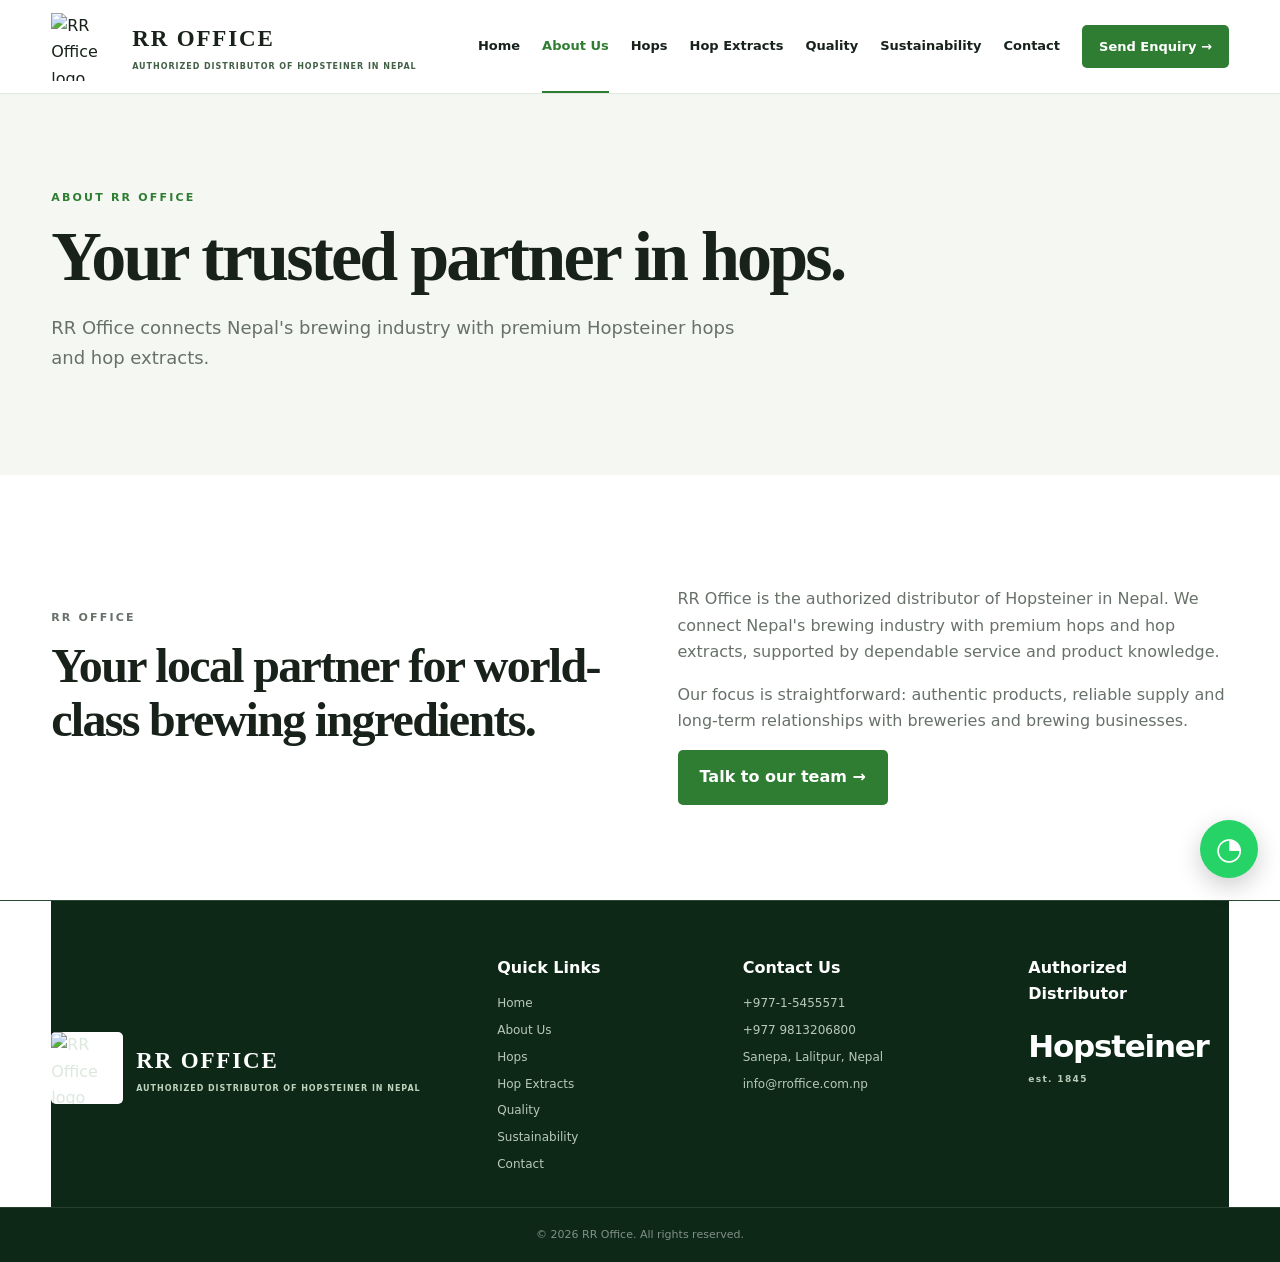
==== about.html @ d59377b9 "Add files via upload" ====
<!doctype html><html lang="en"><head><meta charset="utf-8"><meta name="viewport" content="width=device-width,initial-scale=1"><title>About RR Office | Authorized Hopsteiner Distributor Nepal</title><meta name="description" content="Learn about RR Office, the authorized distributor of Hopsteiner in Nepal."><link rel="canonical" href="https://rroffice.com.np/about.html"><link rel="icon" href="assets/logo.png"><link rel="stylesheet" href="style.css"></head><body><header class="header"><div class="container nav"><a class="brand" href="index.html"><img src="assets/logo.png" alt="RR Office logo"><div><strong>RR OFFICE</strong><small>AUTHORIZED DISTRIBUTOR OF HOPSTEINER IN NEPAL</small></div></a><button class="menu" aria-label="Open navigation">☰</button><nav id="nav"><a href="index.html">Home</a><a class="active" href="about.html">About Us</a><a class="" href="products.html">Hops</a><a class="" href="extracts.html">Hop Extracts</a><a class="" href="quality.html">Quality</a><a class="" href="sustainability.html">Sustainability</a><a class="" href="contact.html">Contact</a><a class="nav-cta" href="contact.html">Send Enquiry <span>→</span></a></nav></div></header><main><section class="page-hero"><div class="container"><p class="eyebrow">ABOUT RR OFFICE</p><h1>Your trusted partner in hops.</h1><p>RR Office connects Nepal's brewing industry with premium Hopsteiner hops and hop extracts.</p></div></section><section class="section"><div class="container two-col"><div><p class="eyebrow">RR OFFICE</p><h2>Your local partner for world-class brewing ingredients.</h2></div><div><p>RR Office is the authorized distributor of Hopsteiner in Nepal. We connect Nepal's brewing industry with premium hops and hop extracts, supported by dependable service and product knowledge.</p><p>Our focus is straightforward: authentic products, reliable supply and long-term relationships with breweries and brewing businesses.</p><a class="btn green" href="contact.html">Talk to our team →</a></div></div></section></main><footer><div class="container footer-grid"><div class="footer-brand"><img src="assets/logo.png" alt="RR Office logo"><div><strong>RR OFFICE</strong><small>AUTHORIZED DISTRIBUTOR OF HOPSTEINER IN NEPAL</small></div></div><div><h4>Quick Links</h4><a href="index.html">Home</a><a href="about.html">About Us</a><a href="products.html">Hops</a><a href="extracts.html">Hop Extracts</a><a href="quality.html">Quality</a><a href="sustainability.html">Sustainability</a><a href="contact.html">Contact</a></div><div><h4>Contact Us</h4><a href="tel:+97715455571">+977-1-5455571</a><a href="https://wa.me/9779813206800" target="_blank" rel="noopener">+977 9813206800</a><span>Sanepa, Lalitpur, Nepal</span><a href="mailto:info@rroffice.com.np">info@rroffice.com.np</a></div><div><h4>Authorized Distributor</h4><div class="hopsteiner-footer">Hopsteiner<small>est. 1845</small></div></div></div><div class="copyright">© <span id="year"></span> RR Office. All rights reserved.</div></footer><a class="wa" href="https://wa.me/9779813206800" target="_blank" rel="noopener" aria-label="WhatsApp">◔</a><script src="script.js"></script></body></html>
---- style.css ----
:root{--green:#2f7d32;--green2:#1f5a28;--dark:#0d2817;--ink:#18221b;--muted:#687169;--line:#e2e8e2;--pale:#f4f7f2;--white:#fff}*{box-sizing:border-box}html{scroll-behavior:smooth}body{margin:0;color:var(--ink);font-family:Inter,ui-sans-serif,system-ui,-apple-system,"Segoe UI",sans-serif;line-height:1.65}a{text-decoration:none;color:inherit}.container{width:min(1180px,92%);margin:auto}.header{position:sticky;top:0;z-index:50;background:rgba(255,255,255,.97);backdrop-filter:blur(14px);border-bottom:1px solid var(--line)}.nav{min-height:92px;display:flex;align-items:center;justify-content:space-between;gap:25px}.brand,.footer-brand{display:flex;align-items:center;gap:13px}.brand img{width:68px;height:68px;object-fit:contain}.brand strong,.footer-brand strong{display:block;font-family:Georgia,serif;font-size:23px;letter-spacing:.08em}.brand small,.footer-brand small{display:block;font-size:8px;letter-spacing:.12em;font-weight:800;color:#426046;margin-top:2px}nav{display:flex;align-items:center;gap:22px;font-size:13px;font-weight:650}nav a{padding:35px 0;border-bottom:2px solid transparent;white-space:nowrap}nav a.active,nav a:hover{color:var(--green);border-color:var(--green)}.nav-cta{background:var(--green);color:#fff!important;padding:11px 17px!important;border-radius:5px;border:0!important}.menu{display:none;border:0;background:none;font-size:25px}.hero{position:relative;min-height:580px;background:linear-gradient(90deg,rgba(8,35,16,.84),rgba(8,35,16,.35)),url("assets/hero-hops.png") center/cover}.hero-overlay{position:absolute;inset:0;background:linear-gradient(90deg,rgba(5,27,11,.75),transparent 70%)}.hero-content{position:relative;z-index:2;min-height:580px;display:flex;align-items:center;justify-content:space-between;gap:50px;color:#fff}.hero-copy{max-width:650px}.eyebrow{font-size:11px;letter-spacing:.2em;font-weight:850;color:var(--green);margin:0 0 12px}.eyebrow.light{color:#c7e5c5}.hero h1{font:600 clamp(47px,6vw,76px)/1.04 Georgia,serif;letter-spacing:-.04em;margin:0 0 22px}.hero h1 em{color:#d5eacb;font-style:normal}.hero-copy>p:not(.eyebrow){font-size:18px;max-width:650px;color:#f0f5ef}.actions{display:flex;gap:12px;flex-wrap:wrap;margin-top:28px}.btn{display:inline-flex;align-items:center;gap:18px;padding:13px 21px;border-radius:5px;font-weight:800;border:1px solid transparent}.btn.green{background:var(--green);color:#fff}.btn.green:hover{background:var(--green2)}.btn.white{background:#fff;color:var(--green2)}.outline-light{border-color:rgba(255,255,255,.55);color:#fff}.partner-badge{text-align:center;min-width:300px;padding:28px;border-left:1px solid rgba(255,255,255,.5)}.partner-word{font-size:48px;font-weight:800;letter-spacing:-.06em}.partner-badge small{display:block}.partner-badge b{display:block;letter-spacing:.3em;font-size:11px;margin-top:22px;line-height:1.8}.trust-strip{background:#fff;border-bottom:1px solid var(--line)}.trust-grid{display:grid;grid-template-columns:repeat(4,1fr);padding:25px 0;gap:20px}.trust-grid>div{display:flex;gap:14px;align-items:center}.trust-icon{font-size:27px;color:var(--green);font-weight:900}.trust-grid b,.trust-grid small{display:block}.trust-grid b{font-size:14px}.trust-grid small{font-size:11px;color:var(--muted)}.section{padding:95px 0}.pale{background:var(--pale)}h2{font:600 clamp(34px,4vw,48px)/1.12 Georgia,serif;letter-spacing:-.035em;margin:0 0 20px}.product-layout{display:grid;grid-template-columns:.8fr 1.2fr;gap:65px;align-items:center}.intro-copy p:not(.eyebrow){color:var(--muted);max-width:470px}.product-tiles{display:grid;grid-template-columns:1fr 1fr;gap:18px}.photo-tile{min-height:310px;border-radius:8px;position:relative;overflow:hidden;padding:25px;display:flex;align-items:end;color:#fff;background-size:cover;background-position:center}.hops-tile{background-image:linear-gradient(0deg,rgba(8,40,15,.86),rgba(8,40,15,.08)),url("https://images.unsplash.com/photo-1504198453319-5ce911bafcde?auto=format&fit=crop&w=1000&q=80")}.extract-tile{background-image:linear-gradient(0deg,rgba(8,40,15,.9),rgba(8,40,15,.08)),url("https://images.unsplash.com/photo-1572119865084-43c285814d63?auto=format&fit=crop&w=1000&q=80")}.photo-tile h3{font:600 27px Georgia,serif;margin:0}.photo-tile p{margin:4px 0 0;font-size:13px;color:#dce9dc}.photo-tile>span{position:absolute;right:18px;bottom:18px;border:1px solid rgba(255,255,255,.6);border-radius:50%;width:35px;height:35px;display:grid;place-items:center}.partner-section{padding:0}.partner-layout{display:grid;grid-template-columns:1.05fr .95fr;min-height:470px}.brew-image{background:linear-gradient(90deg,rgba(10,35,17,.1),rgba(10,35,17,.25)),url("https://images.unsplash.com/photo-1516455207990-7a41ce80f7ee?auto=format&fit=crop&w=1400&q=85") center/cover;position:relative}.brew-label{position:absolute;bottom:28px;left:28px;background:rgba(13,40,23,.85);color:#fff;padding:10px 15px;font-size:10px;letter-spacing:.15em;font-weight:800}.partner-copy{padding:70px 8%;display:flex;flex-direction:column;justify-content:center}.partner-copy h2{font-size:58px;margin-bottom:10px}.partner-copy>p:not(.eyebrow){color:var(--muted)}.feature-list{display:grid;grid-template-columns:repeat(3,1fr);gap:15px;margin:25px 0}.feature-list div{border-left:2px solid var(--green);padding-left:12px}.feature-list b,.feature-list span{display:block}.feature-list b{font-size:16px}.feature-list span{font-size:11px;color:var(--muted)}.text-link{color:var(--green);font-weight:800}.section-head{display:flex;justify-content:space-between;align-items:end;margin-bottom:38px}.variety-grid{display:grid;grid-template-columns:repeat(6,1fr);gap:14px}.variety{border:1px solid var(--line);background:#fff;border-radius:7px;padding:14px;text-align:center;transition:.2s}.variety:hover{transform:translateY(-4px);box-shadow:0 12px 30px rgba(20,60,20,.08)}.hop-art{height:150px;display:grid;place-items:center;background:linear-gradient(145deg,#f8faf6,#edf4e9);font-size:74px}.variety h3{font:600 18px Georgia,serif;margin:12px 0 5px}.variety small{font-size:8px;color:var(--muted);letter-spacing:.07em}.large{grid-template-columns:repeat(3,1fr)}.large .variety{padding:22px}.large .hop-art{height:210px}.large .variety h3{font-size:24px}.large .variety .text-link{display:block;margin-top:15px}.cta{background:var(--green2);color:#fff;padding:60px 0}.cta-inner{display:flex;justify-content:space-between;align-items:center;gap:30px}.cta h2{margin:0}.page-hero{padding:95px 0 85px;background:var(--pale)}.page-hero h1{font:600 clamp(43px,6vw,70px)/1.05 Georgia,serif;max-width:900px;margin:0 0 20px;letter-spacing:-.04em}.page-hero>div>p:last-child{max-width:700px;color:var(--muted);font-size:18px}.two-col{display:grid;grid-template-columns:1fr 1fr;gap:75px;align-items:center}.two-col p{color:var(--muted)}.cards-3{display:grid;grid-template-columns:repeat(3,1fr);gap:20px}.info-card{padding:32px;border:1px solid var(--line);background:#fff;border-radius:8px}.info-card h3{font:600 24px Georgia,serif;margin:15px 0 8px}.info-card p{color:var(--muted)}.big-icon{display:grid;place-items:center;width:48px;height:48px;border-radius:50%;background:var(--pale);color:var(--green);font-weight:900}.callout{margin-top:28px;padding:24px;background:var(--pale);display:flex;align-items:center;gap:22px;border-radius:7px}.callout b{font-size:16px}.callout span{color:var(--muted);flex:1}.contact-grid{display:grid;grid-template-columns:.85fr 1.15fr;gap:80px}.contact-details p{margin:25px 0}.contact-details a{color:var(--green);font-weight:750}.form{border:1px solid var(--line);padding:34px;border-radius:8px}.form h3{font:600 30px Georgia,serif;margin-top:0}.form label{display:block;font-size:12px;font-weight:750;margin:14px 0}.form input,.form textarea{width:100%;display:block;margin-top:6px;border:1px solid #cfd9cf;border-radius:5px;padding:12px;font:inherit}.form small{display:block;color:var(--muted);margin-top:12px}.footer-brand img{width:72px;height:72px;object-fit:contain;background:#fff;border-radius:5px}.footer-brand strong{color:#fff}.footer-brand small{color:#bdd3bd}.footer-grid{background:var(--dark);color:#dce8dd;padding:55px 0 25px;display:grid;grid-template-columns:2fr 1fr 1.2fr 1fr;gap:45px}.footer-grid:before{content:"";position:absolute;left:0;right:0;height:1px;background:#2c4933;margin-top:-55px}.footer-grid h4{color:#fff;margin:0 0 13px}.footer-grid a,.footer-grid span{display:block;font-size:12px;margin:7px 0;color:#b9c8ba}.hopsteiner-footer{font-size:31px;color:#fff;font-weight:800;letter-spacing:-.04em}.hopsteiner-footer small{display:block;font-size:9px;letter-spacing:.15em;color:#b9cdb9}.copyright{background:var(--dark);color:#819185;text-align:center;border-top:1px solid #27402d;padding:18px;font-size:11px}.wa{position:fixed;right:22px;bottom:22px;z-index:60;width:58px;height:58px;border-radius:50%;background:#25d366;color:#fff;display:grid;place-items:center;font-size:31px;box-shadow:0 8px 25px rgba(0,0,0,.2)}@media(max-width:1000px){nav{gap:12px}.brand small{font-size:7px}.variety-grid{grid-template-columns:repeat(3,1fr)}.hero-content{flex-direction:column;justify-content:center;align-items:flex-start;padding:70px 0}.partner-badge{border-left:0;border-top:1px solid rgba(255,255,255,.5);width:100%;text-align:left;padding-left:0}.footer-grid{grid-template-columns:2fr 1fr 1fr}}@media(max-width:760px){.nav{min-height:72px}.brand img{width:55px;height:55px}.brand strong{font-size:18px}.brand small{font-size:6px}.menu{display:block}nav{display:none;position:absolute;left:0;right:0;top:72px;background:#fff;padding:10px 5%;flex-direction:column;align-items:stretch;gap:0;border-bottom:1px solid var(--line)}nav.open{display:flex}nav a{padding:11px 0;border:0}.nav-cta{text-align:center;margin:8px 0}.hero,.hero-content{min-height:650px}.hero{background-position:center}.hero h1{font-size:48px}.partner-badge{min-width:0}.trust-grid{grid-template-columns:1fr 1fr}.section{padding:65px 0}.product-layout,.partner-layout,.two-col,.contact-grid{grid-template-columns:1fr;gap:35px}.product-tiles{grid-template-columns:1fr}.photo-tile{min-height:260px}.partner-copy{padding:55px 0}.feature-list{grid-template-columns:1fr}.section-head,.cta-inner{align-items:flex-start;flex-direction:column}.variety-grid,.large,.cards-3{grid-template-columns:1fr 1fr}.page-hero{padding:65px 0}.callout{flex-direction:column;align-items:flex-start}.footer-grid{grid-template-columns:1fr 1fr;gap:30px}.footer-grid>div:first-child{grid-column:1/-1}}@media(max-width:480px){.variety-grid,.large,.cards-3,.trust-grid{grid-template-columns:1fr}.hero h1{font-size:43px}.footer-grid{grid-template-columns:1fr}}
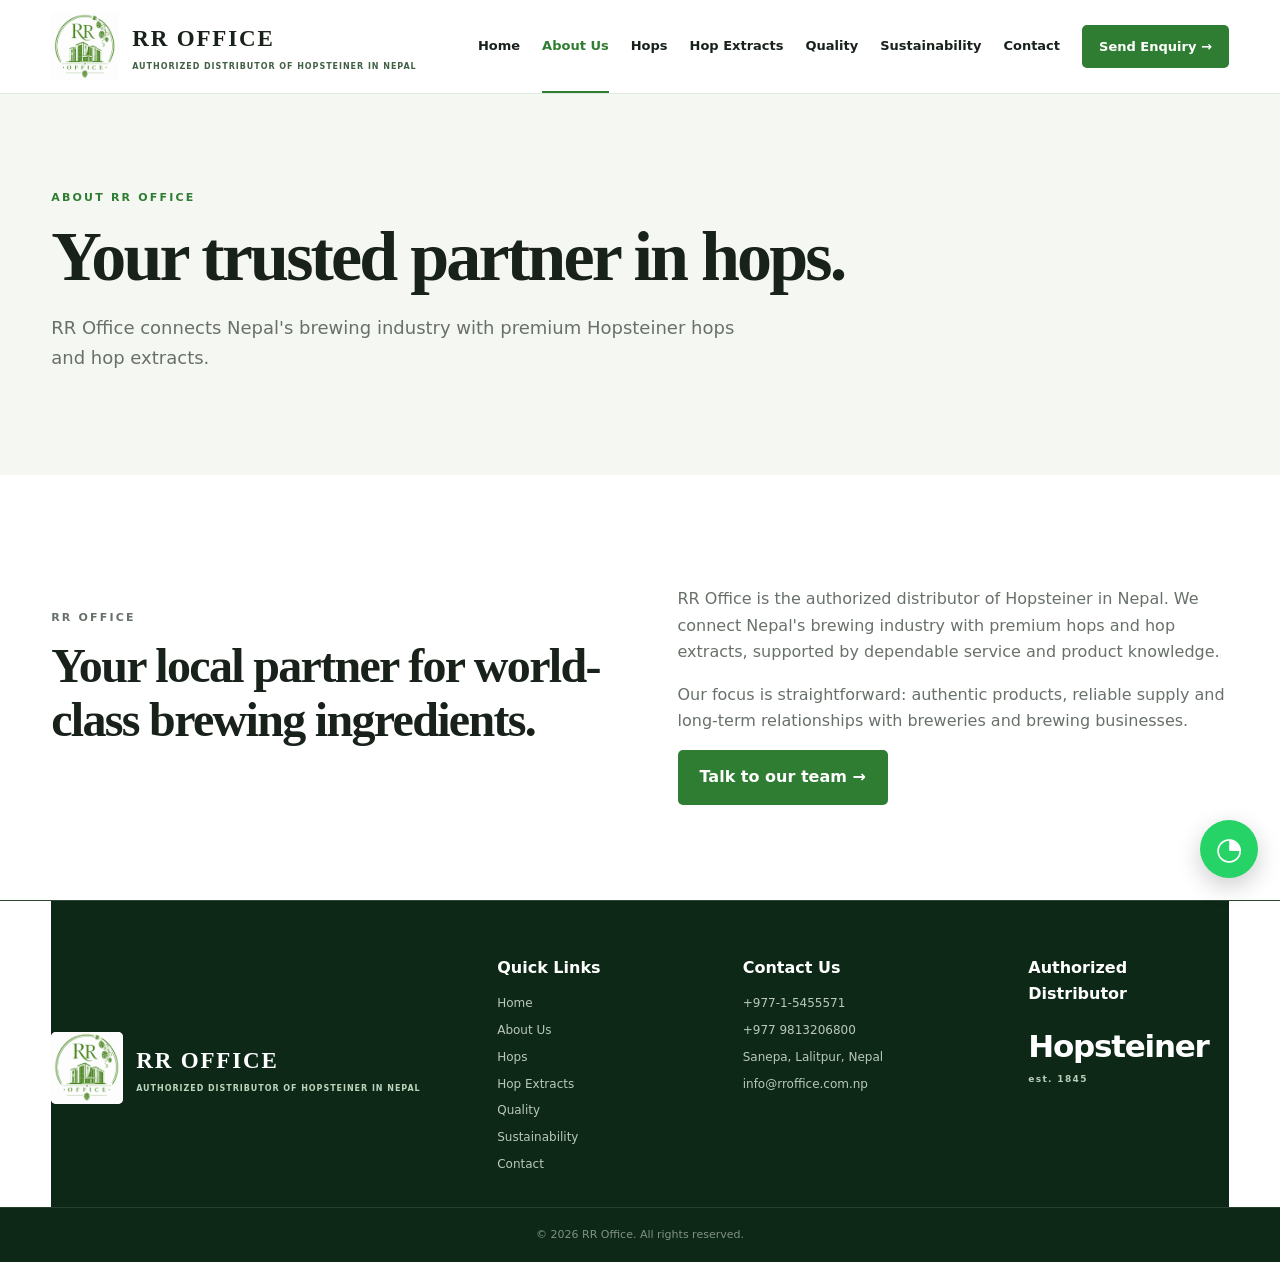
==== commit ab888497: "Add files via upload" ====
--- a/about.html
+++ b/about.html
@@ -1 +1 @@
-<!doctype html><html lang="en"><head><meta charset="utf-8"><meta name="viewport" content="width=device-width,initial-scale=1"><title>About RR Office | Authorized Hopsteiner Distributor Nepal</title><meta name="description" content="Learn about RR Office, the authorized distributor of Hopsteiner in Nepal."><link rel="canonical" href="https://rroffice.com.np/about.html"><link rel="icon" href="assets/logo.png"><link rel="stylesheet" href="style.css"></head><body><header class="header"><div class="container nav"><a class="brand" href="index.html"><img src="assets/logo.png" alt="RR Office logo"><div><strong>RR OFFICE</strong><small>AUTHORIZED DISTRIBUTOR OF HOPSTEINER IN NEPAL</small></div></a><button class="menu" aria-label="Open navigation">☰</button><nav id="nav"><a href="index.html">Home</a><a class="active" href="about.html">About Us</a><a class="" href="products.html">Hops</a><a class="" href="extracts.html">Hop Extracts</a><a class="" href="quality.html">Quality</a><a class="" href="sustainability.html">Sustainability</a><a class="" href="contact.html">Contact</a><a class="nav-cta" href="contact.html">Send Enquiry <span>→</span></a></nav></div></header><main><section class="page-hero"><div class="container"><p class="eyebrow">ABOUT RR OFFICE</p><h1>Your trusted partner in hops.</h1><p>RR Office connects Nepal's brewing industry with premium Hopsteiner hops and hop extracts.</p></div></section><section class="section"><div class="container two-col"><div><p class="eyebrow">RR OFFICE</p><h2>Your local partner for world-class brewing ingredients.</h2></div><div><p>RR Office is the authorized distributor of Hopsteiner in Nepal. We connect Nepal's brewing industry with premium hops and hop extracts, supported by dependable service and product knowledge.</p><p>Our focus is straightforward: authentic products, reliable supply and long-term relationships with breweries and brewing businesses.</p><a class="btn green" href="contact.html">Talk to our team →</a></div></div></section></main><footer><div class="container footer-grid"><div class="footer-brand"><img src="assets/logo.png" alt="RR Office logo"><div><strong>RR OFFICE</strong><small>AUTHORIZED DISTRIBUTOR OF HOPSTEINER IN NEPAL</small></div></div><div><h4>Quick Links</h4><a href="index.html">Home</a><a href="about.html">About Us</a><a href="products.html">Hops</a><a href="extracts.html">Hop Extracts</a><a href="quality.html">Quality</a><a href="sustainability.html">Sustainability</a><a href="contact.html">Contact</a></div><div><h4>Contact Us</h4><a href="tel:+97715455571">+977-1-5455571</a><a href="https://wa.me/9779813206800" target="_blank" rel="noopener">+977 9813206800</a><span>Sanepa, Lalitpur, Nepal</span><a href="mailto:info@rroffice.com.np">info@rroffice.com.np</a></div><div><h4>Authorized Distributor</h4><div class="hopsteiner-footer">Hopsteiner<small>est. 1845</small></div></div></div><div class="copyright">© <span id="year"></span> RR Office. All rights reserved.</div></footer><a class="wa" href="https://wa.me/9779813206800" target="_blank" rel="noopener" aria-label="WhatsApp">◔</a><script src="script.js"></script></body></html>+<!doctype html><html lang="en"><head><meta charset="utf-8"><meta name="viewport" content="width=device-width,initial-scale=1"><title>About RR Office | Hopsteiner Distributor Nepal</title><meta name="description" content="Learn about RR Office, the authorized Hopsteiner distributor in Nepal, supplying premium hops and hop extracts to breweries across Nepal."><link rel="canonical" href="https://rroffice.com.np/about.html"><meta property="og:title" content="About RR Office | Hopsteiner Distributor Nepal"><meta property="og:description" content="Learn about RR Office, the authorized Hopsteiner distributor in Nepal, supplying premium hops and hop extracts to breweries across Nepal."><meta property="og:type" content="website"><meta property="og:url" content="https://rroffice.com.np/about.html"><meta property="og:site_name" content="RR Office"><link rel="icon" href="assets/logo.png"><link rel="stylesheet" href="style.css"></head><body><header class="header"><div class="container nav"><a class="brand" href="index.html"><img src="assets/logo.png" alt="RR Office logo"><div><strong>RR OFFICE</strong><small>AUTHORIZED DISTRIBUTOR OF HOPSTEINER IN NEPAL</small></div></a><button class="menu" aria-label="Open navigation">☰</button><nav id="nav"><a href="index.html">Home</a><a class="active" href="about.html">About Us</a><a class="" href="products.html">Hops</a><a class="" href="extracts.html">Hop Extracts</a><a class="" href="quality.html">Quality</a><a class="" href="sustainability.html">Sustainability</a><a class="" href="contact.html">Contact</a><a class="nav-cta" href="contact.html">Send Enquiry <span>→</span></a></nav></div></header><main><section class="page-hero"><div class="container"><p class="eyebrow">ABOUT RR OFFICE</p><h1>Your trusted partner in hops.</h1><p>RR Office connects Nepal's brewing industry with premium Hopsteiner hops and hop extracts.</p></div></section><section class="section"><div class="container two-col"><div><p class="eyebrow">RR OFFICE</p><h2>Your local partner for world-class brewing ingredients.</h2></div><div><p>RR Office is the authorized distributor of Hopsteiner in Nepal. We connect Nepal's brewing industry with premium hops and hop extracts, supported by dependable service and product knowledge.</p><p>Our focus is straightforward: authentic products, reliable supply and long-term relationships with breweries and brewing businesses.</p><a class="btn green" href="contact.html">Talk to our team →</a></div></div></section></main><footer><div class="container footer-grid"><div class="footer-brand"><img src="assets/logo.png" alt="RR Office logo"><div><strong>RR OFFICE</strong><small>AUTHORIZED DISTRIBUTOR OF HOPSTEINER IN NEPAL</small></div></div><div><h4>Quick Links</h4><a href="index.html">Home</a><a href="about.html">About Us</a><a href="products.html">Hops</a><a href="extracts.html">Hop Extracts</a><a href="quality.html">Quality</a><a href="sustainability.html">Sustainability</a><a href="contact.html">Contact</a></div><div><h4>Contact Us</h4><a href="tel:+97715455571">+977-1-5455571</a><a href="https://wa.me/9779813206800" target="_blank" rel="noopener">+977 9813206800</a><span>Sanepa, Lalitpur, Nepal</span><a href="mailto:info@rroffice.com.np">info@rroffice.com.np</a></div><div><h4>Authorized Distributor</h4><div class="hopsteiner-footer">Hopsteiner<small>est. 1845</small></div></div></div><div class="copyright">© <span id="year"></span> RR Office. All rights reserved.</div></footer><a class="wa" href="https://wa.me/9779813206800" target="_blank" rel="noopener" aria-label="WhatsApp">◔</a><script src="script.js"></script></body></html>
--- a/style.css
+++ b/style.css
@@ -1 +1,17 @@
 :root{--green:#2f7d32;--green2:#1f5a28;--dark:#0d2817;--ink:#18221b;--muted:#687169;--line:#e2e8e2;--pale:#f4f7f2;--white:#fff}*{box-sizing:border-box}html{scroll-behavior:smooth}body{margin:0;color:var(--ink);font-family:Inter,ui-sans-serif,system-ui,-apple-system,"Segoe UI",sans-serif;line-height:1.65}a{text-decoration:none;color:inherit}.container{width:min(1180px,92%);margin:auto}.header{position:sticky;top:0;z-index:50;background:rgba(255,255,255,.97);backdrop-filter:blur(14px);border-bottom:1px solid var(--line)}.nav{min-height:92px;display:flex;align-items:center;justify-content:space-between;gap:25px}.brand,.footer-brand{display:flex;align-items:center;gap:13px}.brand img{width:68px;height:68px;object-fit:contain}.brand strong,.footer-brand strong{display:block;font-family:Georgia,serif;font-size:23px;letter-spacing:.08em}.brand small,.footer-brand small{display:block;font-size:8px;letter-spacing:.12em;font-weight:800;color:#426046;margin-top:2px}nav{display:flex;align-items:center;gap:22px;font-size:13px;font-weight:650}nav a{padding:35px 0;border-bottom:2px solid transparent;white-space:nowrap}nav a.active,nav a:hover{color:var(--green);border-color:var(--green)}.nav-cta{background:var(--green);color:#fff!important;padding:11px 17px!important;border-radius:5px;border:0!important}.menu{display:none;border:0;background:none;font-size:25px}.hero{position:relative;min-height:580px;background:linear-gradient(90deg,rgba(8,35,16,.84),rgba(8,35,16,.35)),url("assets/hero-hops.png") center/cover}.hero-overlay{position:absolute;inset:0;background:linear-gradient(90deg,rgba(5,27,11,.75),transparent 70%)}.hero-content{position:relative;z-index:2;min-height:580px;display:flex;align-items:center;justify-content:space-between;gap:50px;color:#fff}.hero-copy{max-width:650px}.eyebrow{font-size:11px;letter-spacing:.2em;font-weight:850;color:var(--green);margin:0 0 12px}.eyebrow.light{color:#c7e5c5}.hero h1{font:600 clamp(47px,6vw,76px)/1.04 Georgia,serif;letter-spacing:-.04em;margin:0 0 22px}.hero h1 em{color:#d5eacb;font-style:normal}.hero-copy>p:not(.eyebrow){font-size:18px;max-width:650px;color:#f0f5ef}.actions{display:flex;gap:12px;flex-wrap:wrap;margin-top:28px}.btn{display:inline-flex;align-items:center;gap:18px;padding:13px 21px;border-radius:5px;font-weight:800;border:1px solid transparent}.btn.green{background:var(--green);color:#fff}.btn.green:hover{background:var(--green2)}.btn.white{background:#fff;color:var(--green2)}.outline-light{border-color:rgba(255,255,255,.55);color:#fff}.partner-badge{text-align:center;min-width:300px;padding:28px;border-left:1px solid rgba(255,255,255,.5)}.partner-word{font-size:48px;font-weight:800;letter-spacing:-.06em}.partner-badge small{display:block}.partner-badge b{display:block;letter-spacing:.3em;font-size:11px;margin-top:22px;line-height:1.8}.trust-strip{background:#fff;border-bottom:1px solid var(--line)}.trust-grid{display:grid;grid-template-columns:repeat(4,1fr);padding:25px 0;gap:20px}.trust-grid>div{display:flex;gap:14px;align-items:center}.trust-icon{font-size:27px;color:var(--green);font-weight:900}.trust-grid b,.trust-grid small{display:block}.trust-grid b{font-size:14px}.trust-grid small{font-size:11px;color:var(--muted)}.section{padding:95px 0}.pale{background:var(--pale)}h2{font:600 clamp(34px,4vw,48px)/1.12 Georgia,serif;letter-spacing:-.035em;margin:0 0 20px}.product-layout{display:grid;grid-template-columns:.8fr 1.2fr;gap:65px;align-items:center}.intro-copy p:not(.eyebrow){color:var(--muted);max-width:470px}.product-tiles{display:grid;grid-template-columns:1fr 1fr;gap:18px}.photo-tile{min-height:310px;border-radius:8px;position:relative;overflow:hidden;padding:25px;display:flex;align-items:end;color:#fff;background-size:cover;background-position:center}.hops-tile{background-image:linear-gradient(0deg,rgba(8,40,15,.86),rgba(8,40,15,.08)),url("https://images.unsplash.com/photo-1504198453319-5ce911bafcde?auto=format&fit=crop&w=1000&q=80")}.extract-tile{background-image:linear-gradient(0deg,rgba(8,40,15,.9),rgba(8,40,15,.08)),url("https://images.unsplash.com/photo-1572119865084-43c285814d63?auto=format&fit=crop&w=1000&q=80")}.photo-tile h3{font:600 27px Georgia,serif;margin:0}.photo-tile p{margin:4px 0 0;font-size:13px;color:#dce9dc}.photo-tile>span{position:absolute;right:18px;bottom:18px;border:1px solid rgba(255,255,255,.6);border-radius:50%;width:35px;height:35px;display:grid;place-items:center}.partner-section{padding:0}.partner-layout{display:grid;grid-template-columns:1.05fr .95fr;min-height:470px}.brew-image{background:linear-gradient(90deg,rgba(10,35,17,.1),rgba(10,35,17,.25)),url("https://images.unsplash.com/photo-1516455207990-7a41ce80f7ee?auto=format&fit=crop&w=1400&q=85") center/cover;position:relative}.brew-label{position:absolute;bottom:28px;left:28px;background:rgba(13,40,23,.85);color:#fff;padding:10px 15px;font-size:10px;letter-spacing:.15em;font-weight:800}.partner-copy{padding:70px 8%;display:flex;flex-direction:column;justify-content:center}.partner-copy h2{font-size:58px;margin-bottom:10px}.partner-copy>p:not(.eyebrow){color:var(--muted)}.feature-list{display:grid;grid-template-columns:repeat(3,1fr);gap:15px;margin:25px 0}.feature-list div{border-left:2px solid var(--green);padding-left:12px}.feature-list b,.feature-list span{display:block}.feature-list b{font-size:16px}.feature-list span{font-size:11px;color:var(--muted)}.text-link{color:var(--green);font-weight:800}.section-head{display:flex;justify-content:space-between;align-items:end;margin-bottom:38px}.variety-grid{display:grid;grid-template-columns:repeat(6,1fr);gap:14px}.variety{border:1px solid var(--line);background:#fff;border-radius:7px;padding:14px;text-align:center;transition:.2s}.variety:hover{transform:translateY(-4px);box-shadow:0 12px 30px rgba(20,60,20,.08)}.hop-art{height:150px;display:grid;place-items:center;background:linear-gradient(145deg,#f8faf6,#edf4e9);font-size:74px}.variety h3{font:600 18px Georgia,serif;margin:12px 0 5px}.variety small{font-size:8px;color:var(--muted);letter-spacing:.07em}.large{grid-template-columns:repeat(3,1fr)}.large .variety{padding:22px}.large .hop-art{height:210px}.large .variety h3{font-size:24px}.large .variety .text-link{display:block;margin-top:15px}.cta{background:var(--green2);color:#fff;padding:60px 0}.cta-inner{display:flex;justify-content:space-between;align-items:center;gap:30px}.cta h2{margin:0}.page-hero{padding:95px 0 85px;background:var(--pale)}.page-hero h1{font:600 clamp(43px,6vw,70px)/1.05 Georgia,serif;max-width:900px;margin:0 0 20px;letter-spacing:-.04em}.page-hero>div>p:last-child{max-width:700px;color:var(--muted);font-size:18px}.two-col{display:grid;grid-template-columns:1fr 1fr;gap:75px;align-items:center}.two-col p{color:var(--muted)}.cards-3{display:grid;grid-template-columns:repeat(3,1fr);gap:20px}.info-card{padding:32px;border:1px solid var(--line);background:#fff;border-radius:8px}.info-card h3{font:600 24px Georgia,serif;margin:15px 0 8px}.info-card p{color:var(--muted)}.big-icon{display:grid;place-items:center;width:48px;height:48px;border-radius:50%;background:var(--pale);color:var(--green);font-weight:900}.callout{margin-top:28px;padding:24px;background:var(--pale);display:flex;align-items:center;gap:22px;border-radius:7px}.callout b{font-size:16px}.callout span{color:var(--muted);flex:1}.contact-grid{display:grid;grid-template-columns:.85fr 1.15fr;gap:80px}.contact-details p{margin:25px 0}.contact-details a{color:var(--green);font-weight:750}.form{border:1px solid var(--line);padding:34px;border-radius:8px}.form h3{font:600 30px Georgia,serif;margin-top:0}.form label{display:block;font-size:12px;font-weight:750;margin:14px 0}.form input,.form textarea{width:100%;display:block;margin-top:6px;border:1px solid #cfd9cf;border-radius:5px;padding:12px;font:inherit}.form small{display:block;color:var(--muted);margin-top:12px}.footer-brand img{width:72px;height:72px;object-fit:contain;background:#fff;border-radius:5px}.footer-brand strong{color:#fff}.footer-brand small{color:#bdd3bd}.footer-grid{background:var(--dark);color:#dce8dd;padding:55px 0 25px;display:grid;grid-template-columns:2fr 1fr 1.2fr 1fr;gap:45px}.footer-grid:before{content:"";position:absolute;left:0;right:0;height:1px;background:#2c4933;margin-top:-55px}.footer-grid h4{color:#fff;margin:0 0 13px}.footer-grid a,.footer-grid span{display:block;font-size:12px;margin:7px 0;color:#b9c8ba}.hopsteiner-footer{font-size:31px;color:#fff;font-weight:800;letter-spacing:-.04em}.hopsteiner-footer small{display:block;font-size:9px;letter-spacing:.15em;color:#b9cdb9}.copyright{background:var(--dark);color:#819185;text-align:center;border-top:1px solid #27402d;padding:18px;font-size:11px}.wa{position:fixed;right:22px;bottom:22px;z-index:60;width:58px;height:58px;border-radius:50%;background:#25d366;color:#fff;display:grid;place-items:center;font-size:31px;box-shadow:0 8px 25px rgba(0,0,0,.2)}@media(max-width:1000px){nav{gap:12px}.brand small{font-size:7px}.variety-grid{grid-template-columns:repeat(3,1fr)}.hero-content{flex-direction:column;justify-content:center;align-items:flex-start;padding:70px 0}.partner-badge{border-left:0;border-top:1px solid rgba(255,255,255,.5);width:100%;text-align:left;padding-left:0}.footer-grid{grid-template-columns:2fr 1fr 1fr}}@media(max-width:760px){.nav{min-height:72px}.brand img{width:55px;height:55px}.brand strong{font-size:18px}.brand small{font-size:6px}.menu{display:block}nav{display:none;position:absolute;left:0;right:0;top:72px;background:#fff;padding:10px 5%;flex-direction:column;align-items:stretch;gap:0;border-bottom:1px solid var(--line)}nav.open{display:flex}nav a{padding:11px 0;border:0}.nav-cta{text-align:center;margin:8px 0}.hero,.hero-content{min-height:650px}.hero{background-position:center}.hero h1{font-size:48px}.partner-badge{min-width:0}.trust-grid{grid-template-columns:1fr 1fr}.section{padding:65px 0}.product-layout,.partner-layout,.two-col,.contact-grid{grid-template-columns:1fr;gap:35px}.product-tiles{grid-template-columns:1fr}.photo-tile{min-height:260px}.partner-copy{padding:55px 0}.feature-list{grid-template-columns:1fr}.section-head,.cta-inner{align-items:flex-start;flex-direction:column}.variety-grid,.large,.cards-3{grid-template-columns:1fr 1fr}.page-hero{padding:65px 0}.callout{flex-direction:column;align-items:flex-start}.footer-grid{grid-template-columns:1fr 1fr;gap:30px}.footer-grid>div:first-child{grid-column:1/-1}}@media(max-width:480px){.variety-grid,.large,.cards-3,.trust-grid{grid-template-columns:1fr}.hero h1{font-size:43px}.footer-grid{grid-template-columns:1fr}}
+/* Product imagery upgrade */
+.product-img{display:block;width:100%;height:150px;object-fit:cover;border-radius:5px;background:#f5f7f2}
+.variety .product-img{height:150px;object-fit:cover}
+.large .product-img{height:210px}
+.extract-grid{display:grid;grid-template-columns:repeat(3,1fr);gap:20px}
+.extract-card{border:1px solid var(--line);background:#fff;border-radius:8px;padding:14px;transition:.2s}
+.extract-card:hover{transform:translateY(-4px);box-shadow:0 12px 30px rgba(20,60,20,.08)}
+.extract-card .product-img{height:190px}
+.extract-card h3{font:600 22px Georgia,serif;margin:15px 0 5px}
+.extract-card small{font-size:8px;color:var(--muted);letter-spacing:.08em}
+.extract-card p{font-size:13px;color:var(--muted);line-height:1.6}
+.hops-tile{background-image:linear-gradient(0deg,rgba(8,40,15,.86),rgba(8,40,15,.08)),url("assets/hop-varieties.jpg")}
+.extract-tile{background-image:linear-gradient(0deg,rgba(8,40,15,.9),rgba(8,40,15,.08)),url("assets/hop-extracts.jpg")}
+.brew-image{background:linear-gradient(90deg,rgba(10,35,17,.1),rgba(10,35,17,.25)),url("assets/brewery.jpg") center/cover}
+@media(max-width:760px){.extract-grid{grid-template-columns:1fr 1fr}}
+@media(max-width:480px){.extract-grid{grid-template-columns:1fr}}
